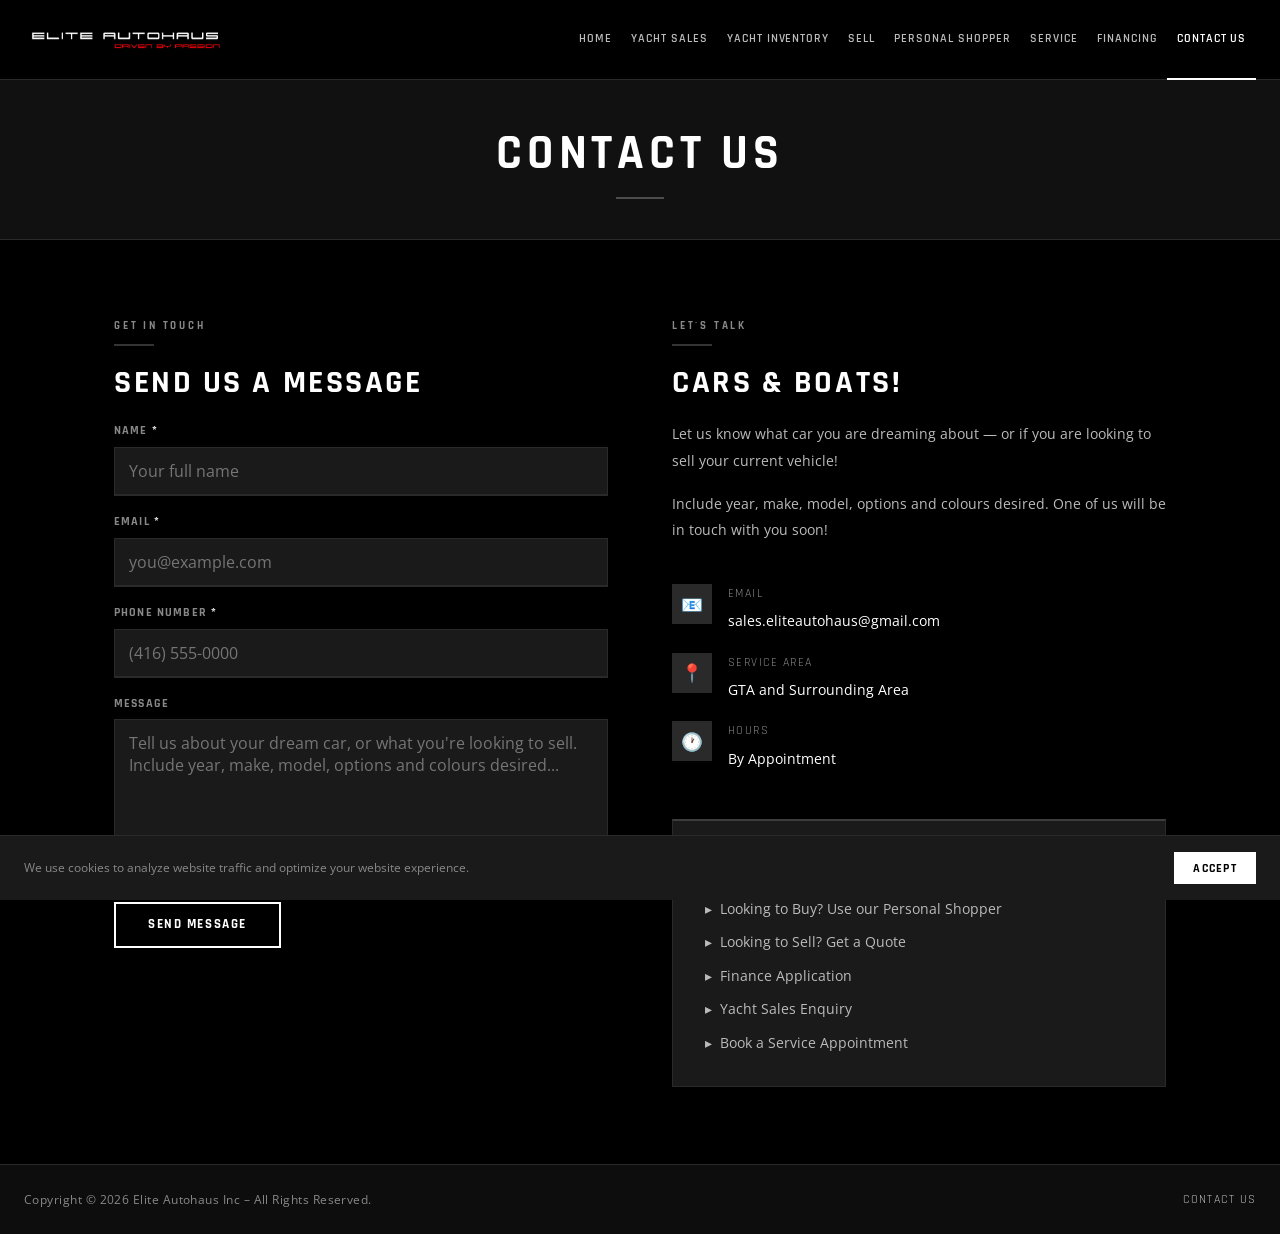
==== contact-us.html @ e88201e0 "Add files via upload" ====
<!DOCTYPE html>
<html lang="en">
<head>
  <meta charset="UTF-8" />
  <meta name="viewport" content="width=device-width, initial-scale=1.0" />
  <title>Contact Us – Elite Autohaus</title>
  <link rel="stylesheet" href="style.css" />
</head>
<body>

<header>
  <a href="index.html" class="logo-wrap"><img src="images/logo.png" alt="Elite Autohaus" /></a>
  <nav>
    <a href="index.html">Home</a>
    <a href="yacht-sales.html">Yacht Sales</a>
    <a href="yacht-inventory.html">Yacht Inventory</a>
    <a href="sell.html">Sell</a>
    <a href="personal-shopper.html">Personal Shopper</a>
    <a href="service.html">Service</a>
    <a href="financing.html">Financing</a>
    <a href="contact-us.html">Contact Us</a>
  </nav>
  <button class="hamburger" id="hamburger" aria-label="Open menu"><span></span><span></span><span></span></button>
</header>
<div class="mobile-nav" id="mobile-nav" onclick="if(event.target.tagName==='A'){document.getElementById('mobile-nav').classList.remove('open')}">
  <a href="index.html">Home</a>
  <a href="yacht-sales.html">Yacht Sales</a>
  <a href="yacht-inventory.html">Yacht Inventory</a>
  <a href="sell.html">Sell</a>
  <a href="personal-shopper.html">Personal Shopper</a>
  <a href="service.html">Service</a>
  <a href="financing.html">Financing</a>
  <a href="contact-us.html">Contact Us</a>
</div>

<div class="page-hero">
  <h1>Contact <span>Us</span></h1>
  <div class="red-bar"></div>
</div>

<section class="section section-black">
  <div class="wrapper">
    <div class="grid-2" style="gap:4rem;align-items:start;">

      <!-- FORM -->
      <div>
        <div class="section-label">Get In Touch</div>
        <div class="red-divider"></div>
        <h2 class="section-title">Send Us a Message</h2>
        <form id="contact-form" method="POST">
          <div class="form-group">
            <label>Name <span>*</span></label>
            <input type="text" required placeholder="Your full name" />
          </div>
          <div class="form-group">
            <label>Email <span>*</span></label>
            <input type="email" required placeholder="you@example.com" />
          </div>
          <div class="form-group">
            <label>Phone Number <span>*</span></label>
            <input type="tel" required placeholder="(416) 555-0000" />
          </div>
          <div class="form-group">
            <label>Message</label>
            <textarea rows="6" placeholder="Tell us about your dream car, or what you're looking to sell. Include year, make, model, options and colours desired..."></textarea>
          </div>
          <button type="submit" class="btn btn-red" id="contact-submit-btn">Send Message</button>
        </form>
        <div id="contact-error" style="display:none;background:rgba(200,0,0,0.08);border:1px solid rgba(255,100,100,0.2);padding:1rem 1.2rem;margin-top:1rem;color:#ff9999;font-size:0.85rem;line-height:1.6;"></div>
      <div id="contact-success" style="display:none;background:var(--dark2);border:1px solid rgba(255,255,255,0.2);padding:1.5rem;margin-top:1.5rem;text-align:center;color:var(--white);">
          ✅ Message sent! We will be in touch soon.
        </div>
      </div>

      <!-- INFO -->
      <div>
        <div class="section-label">Let's Talk</div>
        <div class="red-divider"></div>
        <h2 class="section-title">Cars &amp; Boats!</h2>
        <div class="body-text">
          <p>Let us know what car you are dreaming about — or if you are looking to sell your current vehicle!</p>
          <p>Include year, make, model, options and colours desired. One of us will be in touch with you soon!</p>
        </div>

        <div style="margin-top:2.5rem;display:flex;flex-direction:column;gap:1.2rem;">

          <div style="display:flex;gap:1rem;align-items:flex-start;">
            <div style="width:40px;height:40px;background:var(--dark3);display:flex;align-items:center;justify-content:center;font-size:1.1rem;flex-shrink:0;">📧</div>
            <div>
              <div style="font-family:'Rajdhani',sans-serif;font-size:0.72rem;letter-spacing:0.12em;text-transform:uppercase;color:var(--muted);margin-bottom:0.2rem;">Email</div>
              <a href="mailto:sales.eliteautohaus@gmail.com" style="color:var(--white);font-size:0.9rem;text-decoration:none;">sales.eliteautohaus@gmail.com</a>
            </div>
          </div>

          <div style="display:flex;gap:1rem;align-items:flex-start;">
            <div style="width:40px;height:40px;background:var(--dark3);display:flex;align-items:center;justify-content:center;font-size:1.1rem;flex-shrink:0;">📍</div>
            <div>
              <div style="font-family:'Rajdhani',sans-serif;font-size:0.72rem;letter-spacing:0.12em;text-transform:uppercase;color:var(--muted);margin-bottom:0.2rem;">Service Area</div>
              <span style="color:var(--white);font-size:0.9rem;">GTA and Surrounding Area</span>
            </div>
          </div>

          <div style="display:flex;gap:1rem;align-items:flex-start;">
            <div style="width:40px;height:40px;background:var(--dark3);display:flex;align-items:center;justify-content:center;font-size:1.1rem;flex-shrink:0;">🕐</div>
            <div>
              <div style="font-family:'Rajdhani',sans-serif;font-size:0.72rem;letter-spacing:0.12em;text-transform:uppercase;color:var(--muted);margin-bottom:0.2rem;">Hours</div>
              <span style="color:var(--white);font-size:0.9rem;">By Appointment</span>
            </div>
          </div>

        </div>

        <!-- QUICK LINKS -->
        <div style="margin-top:3rem;background:var(--dark2);border:1px solid var(--dark3);border-top:2px solid rgba(255,255,255,0.15);padding:2rem;">
          <h3 style="font-family:'Rajdhani',sans-serif;font-size:1rem;font-weight:700;letter-spacing:0.1em;text-transform:uppercase;color:var(--white);margin-bottom:1rem;">Quick Links</h3>
          <div style="display:flex;flex-direction:column;gap:0.6rem;">
            <a href="personal-shopper.html" style="color:var(--light);font-size:0.85rem;text-decoration:none;display:flex;align-items:center;gap:0.5rem;transition:color 0.2s;" onmouseover="this.style.color='var(--white)' onmouseout="this.style.color='var(--light)'">▸ &nbsp;Looking to Buy? Use our Personal Shopper</a>
            <a href="sell.html" style="color:var(--light);font-size:0.85rem;text-decoration:none;display:flex;align-items:center;gap:0.5rem;transition:color 0.2s;" onmouseover="this.style.color='var(--white)' onmouseout="this.style.color='var(--light)'">▸ &nbsp;Looking to Sell? Get a Quote</a>
            <a href="financing.html" style="color:var(--light);font-size:0.85rem;text-decoration:none;display:flex;align-items:center;gap:0.5rem;transition:color 0.2s;" onmouseover="this.style.color='var(--white)' onmouseout="this.style.color='var(--light)'">▸ &nbsp;Finance Application</a>
            <a href="yacht-sales.html" style="color:var(--light);font-size:0.85rem;text-decoration:none;display:flex;align-items:center;gap:0.5rem;transition:color 0.2s;" onmouseover="this.style.color='var(--white)' onmouseout="this.style.color='var(--light)'">▸ &nbsp;Yacht Sales Enquiry</a>
            <a href="service.html" style="color:var(--light);font-size:0.85rem;text-decoration:none;display:flex;align-items:center;gap:0.5rem;transition:color 0.2s;" onmouseover="this.style.color='var(--white)' onmouseout="this.style.color='var(--light)'">▸ &nbsp;Book a Service Appointment</a>
          </div>
        </div>

      </div>
    </div>
  </div>
</section>

<footer>
  <p>Copyright &copy; 2026 Elite Autohaus Inc &ndash; All Rights Reserved.</p>
  <a href="contact-us.html">Contact Us</a>
</footer>
<div class="cookie-bar" id="cookie-bar" style="display:none;">
  <p>We use cookies to analyze website traffic and optimize your website experience.</p>
  <button id="cookie-accept">Accept</button>
</div>
<a href="admin/index.html" class="admin-badge">&#9881; Admin#9881;#9881;#9881;</a>
<script src="shared.js"></script>
<script>
(function() {
  var form = document.getElementById('contact-form');
  if (!form) return;
  form.addEventListener('submit', async function(e) {
    e.preventDefault();
    var btn = document.getElementById('contact-submit-btn');
    var origText = btn ? btn.textContent : '';
    if (btn) { btn.textContent = 'Sending...'; btn.disabled = true; }
    var ok = await submitToFormspree(form, 'contact-success', 'contact-error');
    if (!ok && btn) { btn.textContent = origText; btn.disabled = false; }
  });
})();
</script>
</body>
</html>
---- style.css ----
/* =========================================
   ELITE AUTOHAUS — GLOBAL STYLES
   Black & White — Driven By Passion
   ========================================= */

@import url('https://fonts.googleapis.com/css2?family=Rajdhani:wght@400;500;600;700&family=Open+Sans:wght@300;400;600&display=swap');

*, *::before, *::after { box-sizing: border-box; margin: 0; padding: 0; }

:root {
  --black:      #000000;
  --near-black: #0d0d0d;
  --dark:       #111111;
  --dark2:      #1a1a1a;
  --dark3:      #2a2a2a;
  --mid:        #555555;
  --muted:      #888888;
  --light:      #bbbbbb;
  --white:      #ffffff;
  --nav-h:      80px;
}

html { scroll-behavior: smooth; -webkit-text-size-adjust: 100%; }

body {
  font-family: 'Open Sans', sans-serif;
  background: var(--black);
  color: var(--white);
  font-size: 15px;
  line-height: 1.75;
  min-height: 100vh;
  overflow-x: hidden;
}

/* ── HEADER ── */
header {
  position: sticky;
  top: 0;
  z-index: 200;
  background: var(--black);
  border-bottom: 1px solid var(--dark3);
  height: var(--nav-h);
  display: flex;
  align-items: center;
  justify-content: space-between;
  padding: 0 1.5rem;
}

.logo-wrap { display: flex; align-items: center; text-decoration: none; flex-shrink: 0; }
.logo-wrap img { height: 64px; width: auto; display: block; }

nav { display: flex; align-items: center; flex-wrap: nowrap; overflow: hidden; }
nav a {
  color: var(--light);
  text-decoration: none;
  font-family: 'Rajdhani', sans-serif;
  font-size: 0.75rem;
  font-weight: 600;
  letter-spacing: 0.08em;
  text-transform: uppercase;
  padding: 0 0.6rem;
  height: var(--nav-h);
  display: flex;
  align-items: center;
  border-bottom: 2px solid transparent;
  white-space: nowrap;
  transition: color 0.2s, border-color 0.2s;
}
nav a:hover, nav a.active { color: var(--white); border-bottom-color: var(--white); }

/* ── HAMBURGER ── */
.hamburger {
  display: none;
  flex-direction: column;
  gap: 5px;
  cursor: pointer;
  padding: 10px;
  background: none;
  border: none;
  flex-shrink: 0;
  -webkit-tap-highlight-color: transparent;
}
.hamburger span { display: block; width: 24px; height: 2px; background: var(--white); transition: all 0.3s; border-radius: 2px; }

/* ── MOBILE NAV ── */
.mobile-nav {
  display: none;
  flex-direction: column;
  background: var(--near-black);
  border-top: 1px solid var(--dark3);
  position: fixed;
  top: var(--nav-h);
  left: 0; right: 0;
  z-index: 199;
  max-height: calc(100vh - var(--nav-h));
  overflow-y: auto;
  -webkit-overflow-scrolling: touch;
}
.mobile-nav.open { display: flex; }
.mobile-nav a {
  color: var(--light);
  text-decoration: none;
  font-family: 'Rajdhani', sans-serif;
  font-size: 1rem;
  font-weight: 600;
  letter-spacing: 0.1em;
  text-transform: uppercase;
  padding: 1rem 1.5rem;
  border-bottom: 1px solid var(--dark3);
  -webkit-tap-highlight-color: transparent;
  min-height: 54px;
  display: flex;
  align-items: center;
}
.mobile-nav a:active { background: var(--dark2); color: var(--white); }

/* ── PAGE HERO ── */
.page-hero {
  background: var(--dark);
  border-bottom: 1px solid var(--dark3);
  padding: 3rem 1.5rem 2.5rem;
  text-align: center;
}
.page-hero h1 {
  font-family: 'Rajdhani', sans-serif;
  font-size: clamp(1.8rem, 6vw, 3rem);
  font-weight: 700;
  letter-spacing: 0.1em;
  text-transform: uppercase;
  color: var(--white);
  line-height: 1.1;
}
.page-hero h1 span { color: var(--white); }
.red-bar { width: 48px; height: 2px; background: var(--white); margin: 1rem auto 0; opacity: 0.25; }

/* ── FULL HERO ── */
.hero-full {
  position: relative;
  width: 100%;
  height: clamp(260px, 55vw, 580px);
  background: var(--dark);
  overflow: hidden;
}
.hero-full img {
  width: 100%; height: 100%;
  object-fit: cover;
  object-position: center;
  opacity: 0.5;
}
.hero-full-overlay {
  position: absolute; inset: 0;
  background: linear-gradient(to bottom, rgba(0,0,0,0.1) 0%, rgba(0,0,0,0.8) 100%);
  display: flex; align-items: flex-end;
  padding: clamp(1.2rem, 4vw, 3rem);
}
.hero-full-text h1 {
  font-family: 'Rajdhani', sans-serif;
  font-size: clamp(1.6rem, 5vw, 3.5rem);
  font-weight: 700;
  letter-spacing: 0.1em;
  text-transform: uppercase;
  color: var(--white);
  line-height: 1.05;
  white-space: nowrap;
}
.hero-full-text p {
  font-family: 'Rajdhani', sans-serif;
  font-size: clamp(0.7rem, 2vw, 0.9rem);
  letter-spacing: 0.18em;
  text-transform: uppercase;
  color: var(--light);
  margin-top: 0.4rem;
}

/* ── WRAPPER ── */
.wrapper { max-width: 1100px; margin: 0 auto; padding: 0 1.5rem; }

/* ── SECTIONS ── */
.section { padding: clamp(2.5rem, 6vw, 5rem) 0; }
.section-dark    { background: var(--dark); }
.section-darker  { background: var(--near-black); }
.section-black   { background: var(--black); }

/* ── HEADINGS ── */
.section-label {
  font-family: 'Rajdhani', sans-serif;
  font-size: 0.7rem;
  font-weight: 700;
  letter-spacing: 0.25em;
  text-transform: uppercase;
  color: var(--muted);
  margin-bottom: 0.5rem;
}
h2.section-title {
  font-family: 'Rajdhani', sans-serif;
  font-size: clamp(1.5rem, 4vw, 2rem);
  font-weight: 700;
  letter-spacing: 0.08em;
  text-transform: uppercase;
  color: var(--white);
  line-height: 1.15;
  margin-bottom: 1.2rem;
}
h3.sub-title {
  font-family: 'Rajdhani', sans-serif;
  font-size: 1.2rem;
  font-weight: 600;
  letter-spacing: 0.08em;
  text-transform: uppercase;
  color: var(--white);
  margin-bottom: 0.8rem;
}

/* ── BODY TEXT ── */
.body-text { color: var(--light); font-size: 0.9rem; line-height: 1.85; max-width: 760px; }
.body-text p { margin-bottom: 1rem; }
.body-text strong { color: var(--white); font-weight: 600; }

/* ── DIVIDER ── */
.red-divider { width: 40px; height: 2px; background: var(--white); opacity: 0.2; margin-bottom: 1.2rem; }

/* ── BUTTONS ── */
.btn {
  display: inline-block;
  text-decoration: none;
  font-family: 'Rajdhani', sans-serif;
  font-weight: 700;
  letter-spacing: 0.12em;
  text-transform: uppercase;
  padding: 0.8rem 2rem;
  font-size: 0.82rem;
  transition: all 0.2s;
  cursor: pointer;
  border: none;
  -webkit-tap-highlight-color: transparent;
  touch-action: manipulation;
}
.btn-red  { background: transparent; color: var(--white); border: 2px solid var(--white); }
.btn-red:hover, .btn-red:active  { background: var(--white); color: var(--black); }
.btn-outline { background: transparent; color: var(--white); border: 2px solid var(--white); }
.btn-outline:hover, .btn-outline:active { background: var(--white); color: var(--black); }

/* ── CARDS ── */
.card {
  background: var(--dark2);
  border: 1px solid var(--dark3);
  border-top: 2px solid rgba(255,255,255,0.15);
  padding: clamp(1.5rem, 4vw, 2.5rem);
}
.card h3 {
  font-family: 'Rajdhani', sans-serif;
  font-size: 1.3rem;
  font-weight: 700;
  letter-spacing: 0.08em;
  text-transform: uppercase;
  color: var(--white);
  margin-bottom: 0.8rem;
}
.card p { color: var(--light); font-size: 0.88rem; line-height: 1.8; margin-bottom: 1rem; }

/* ── GRIDS ── */
.grid-2 { display: grid; grid-template-columns: 1fr 1fr; gap: 1.5rem; }
.grid-3 { display: grid; grid-template-columns: repeat(3, 1fr); gap: 1.5rem; }

/* ── FORMS ── */
.form-wrap { max-width: 700px; width: 100%; }
.form-grid { display: grid; grid-template-columns: 1fr 1fr; gap: 1rem; }
.form-group { margin-bottom: 1rem; }
.form-group.full { grid-column: 1 / -1; }
.form-group label {
  display: block;
  font-family: 'Rajdhani', sans-serif;
  font-size: 0.72rem;
  font-weight: 700;
  letter-spacing: 0.1em;
  text-transform: uppercase;
  color: var(--muted);
  margin-bottom: 0.35rem;
}
.form-group label span { color: var(--white); }
.form-group input,
.form-group textarea,
.form-group select {
  width: 100%;
  background: var(--dark2);
  border: 1px solid var(--dark3);
  border-bottom: 2px solid var(--dark3);
  color: var(--white);
  font-family: 'Open Sans', sans-serif;
  font-size: 1rem; /* 16px min prevents iOS zoom */
  padding: 0.75rem 0.9rem;
  outline: none;
  transition: border-color 0.2s;
  -webkit-appearance: none;
  border-radius: 0;
}
.form-group input:focus,
.form-group textarea:focus,
.form-group select:focus { border-bottom-color: var(--white); }
.form-group textarea { resize: vertical; min-height: 100px; }

/* ── FEATURE LIST ── */
.feature-list { list-style: none; margin: 1.2rem 0; }
.feature-list li {
  color: var(--light); font-size: 0.88rem;
  padding: 0.5rem 0; border-bottom: 1px solid var(--dark3);
  display: flex; align-items: flex-start; gap: 0.6rem;
}
.feature-list li::before { content: '▸'; color: var(--white); opacity: 0.4; flex-shrink: 0; margin-top: 2px; }

/* ── STEP BOXES ── */
.step-box { background: var(--dark2); border: 1px solid var(--dark3); padding: 1.8rem; }
.step-num { font-family: 'Rajdhani', sans-serif; font-size: 2.5rem; font-weight: 700; color: var(--white); opacity: 0.12; line-height: 1; margin-bottom: 0.5rem; }
.step-box h3 { font-family: 'Rajdhani', sans-serif; font-size: 1.05rem; font-weight: 700; letter-spacing: 0.1em; text-transform: uppercase; color: var(--white); margin-bottom: 0.7rem; }
.step-box p { color: var(--light); font-size: 0.88rem; line-height: 1.75; }

/* ── SERVICE TILE ── */
.service-tile { background: var(--dark2); border: 1px solid var(--dark3); padding: 1.8rem; text-align: center; }
.service-tile .service-icon { font-size: 2.2rem; margin-bottom: 0.8rem; }
.service-tile h3 { font-family: 'Rajdhani', sans-serif; font-size: 1rem; font-weight: 700; letter-spacing: 0.1em; text-transform: uppercase; color: var(--white); margin-bottom: 0.4rem; }
.service-tile p { color: var(--muted); font-size: 0.82rem; }

/* ── INVENTORY GRID ── */
.inventory-grid { display: grid; grid-template-columns: repeat(3, 1fr); gap: 1.2rem; }
.inv-card { background: var(--dark2); border: 1px solid var(--dark3); overflow: hidden; text-decoration: none; display: block; transition: border-color 0.2s; -webkit-tap-highlight-color: transparent; }
.inv-card:hover { border-color: rgba(255,255,255,0.4); }
.inv-card img { width: 100%; aspect-ratio: 4/3; object-fit: cover; display: block; filter: brightness(0.85); transition: filter 0.3s; }
.inv-card:hover img, .inv-card:active img { filter: brightness(1); }
.inv-card-info { padding: 0.9rem 1rem; }
.inv-card-info h3 { font-family: 'Rajdhani', sans-serif; font-size: 0.95rem; font-weight: 700; letter-spacing: 0.04em; color: var(--white); text-transform: uppercase; line-height: 1.3; margin-bottom: 0.25rem; }
.inv-card-info .price { color: var(--white); font-family: 'Rajdhani', sans-serif; font-size: 1rem; font-weight: 700; }
.inv-tag { display: inline-block; background: rgba(255,255,255,0.1); color: var(--white); font-family: 'Rajdhani', sans-serif; font-size: 0.62rem; font-weight: 700; letter-spacing: 0.1em; text-transform: uppercase; padding: 0.2rem 0.5rem; margin-bottom: 0.4rem; border: 1px solid rgba(255,255,255,0.18); }
.inv-tag.sold { background: rgba(255,80,80,0.12); border-color: rgba(255,80,80,0.25); color: #ff9999; }
.inv-tag.coming-soon { background: rgba(255,255,255,0.04); border-color: rgba(255,255,255,0.1); color: var(--muted); }

/* ── FOOTER ── */
footer {
  background: var(--near-black);
  border-top: 1px solid var(--dark3);
  padding: 1.5rem;
  display: flex;
  align-items: center;
  justify-content: space-between;
  flex-wrap: wrap;
  gap: 0.75rem;
}
footer p { color: var(--muted); font-size: 0.72rem; letter-spacing: 0.04em; }
footer a { color: var(--light); font-family: 'Rajdhani', sans-serif; font-size: 0.76rem; letter-spacing: 0.1em; text-transform: uppercase; text-decoration: none; }
footer a:hover { color: var(--white); }

/* ── COOKIE BAR ── */
.cookie-bar {
  position: fixed; bottom: 0; left: 0; right: 0;
  background: var(--dark2); border-top: 1px solid var(--dark3);
  padding: 1rem 1.5rem; display: flex; align-items: center;
  justify-content: space-between; gap: 1rem; z-index: 1000; flex-wrap: wrap;
}
.cookie-bar p { color: var(--muted); font-size: 0.76rem; line-height: 1.5; flex: 1; min-width: 200px; }
.cookie-bar button {
  background: var(--white); color: var(--black); border: none;
  padding: 0.5rem 1.2rem; font-family: 'Rajdhani', sans-serif;
  font-size: 0.78rem; font-weight: 700; letter-spacing: 0.1em;
  text-transform: uppercase; cursor: pointer; flex-shrink: 0;
  -webkit-tap-highlight-color: transparent; touch-action: manipulation;
}

/* ── ADMIN BADGE ── */
.admin-badge {
  position: fixed; bottom: 1rem; right: 1rem;
  width: 28px; height: 28px; display: flex; align-items: center;
  justify-content: center; background: transparent;
  color: rgba(255,255,255,0.12); border: 1px solid rgba(255,255,255,0.07);
  font-size: 0.85rem; text-decoration: none; z-index: 300;
  border-radius: 50%; transition: all 0.3s;
  -webkit-tap-highlight-color: transparent;
}
.admin-badge:hover, .admin-badge:active { color: rgba(255,255,255,0.7); border-color: rgba(255,255,255,0.3); background: rgba(255,255,255,0.05); }

/* ══════════════════════════════════════
   RESPONSIVE — TABLET (≤ 900px)
══════════════════════════════════════ */
@media (max-width: 900px) {
  nav { display: none; }
  .hamburger { display: flex; }
  .grid-2 { grid-template-columns: 1fr; }
  .grid-3 { grid-template-columns: 1fr 1fr; }
  .inventory-grid { grid-template-columns: 1fr 1fr; }
  .logo-wrap img { height: 54px; }
  :root { --nav-h: 70px; }
  .form-grid { grid-template-columns: 1fr 1fr; }
}

/* ══════════════════════════════════════
   RESPONSIVE — MOBILE (≤ 600px)
══════════════════════════════════════ */
@media (max-width: 600px) {
  :root { --nav-h: 62px; }

  header { padding: 0 1rem; }
  .logo-wrap img { height: 44px; }

  .wrapper { padding: 0 1rem; }

  .section { padding: 2.5rem 0; }

  /* Hero */
  .hero-full-overlay { padding: 1.2rem; }
  .hero-full-text h1 { letter-spacing: 0.06em; }

  /* Page hero */
  .page-hero { padding: 2rem 1rem 1.8rem; }
  .page-hero h1 { font-size: clamp(1.5rem, 7vw, 2.2rem); letter-spacing: 0.06em; }

  /* Grids go single column */
  .grid-2, .grid-3 { grid-template-columns: 1fr; gap: 1rem; }
  .inventory-grid { grid-template-columns: 1fr 1fr; gap: 0.75rem; }

  /* Forms */
  .form-grid { grid-template-columns: 1fr; gap: 0; }
  .form-group { margin-bottom: 0.85rem; }
  .form-wrap { max-width: 100%; }

  /* Cards */
  .card { padding: 1.2rem; }
  .card h3 { font-size: 1.15rem; }

  /* Buttons — full width on mobile */
  .btn { display: block; text-align: center; width: 100%; }

  /* Footer */
  footer { flex-direction: column; text-align: center; padding: 1.2rem 1rem; }

  /* Cookie bar */
  .cookie-bar { flex-direction: column; padding: 1rem; }
  .cookie-bar button { width: 100%; }

  /* Section titles */
  h2.section-title { font-size: 1.5rem; }

  /* Service tiles */
  .service-tile { padding: 1.3rem 1rem; }

  /* Step boxes */
  .step-box { padding: 1.3rem; }
}

/* ══════════════════════════════════════
   RESPONSIVE — SMALL PHONES (≤ 380px)
══════════════════════════════════════ */
@media (max-width: 380px) {
  .inventory-grid { grid-template-columns: 1fr; }
  .logo-wrap img { height: 38px; }
  .page-hero h1 { font-size: 1.4rem; }
}
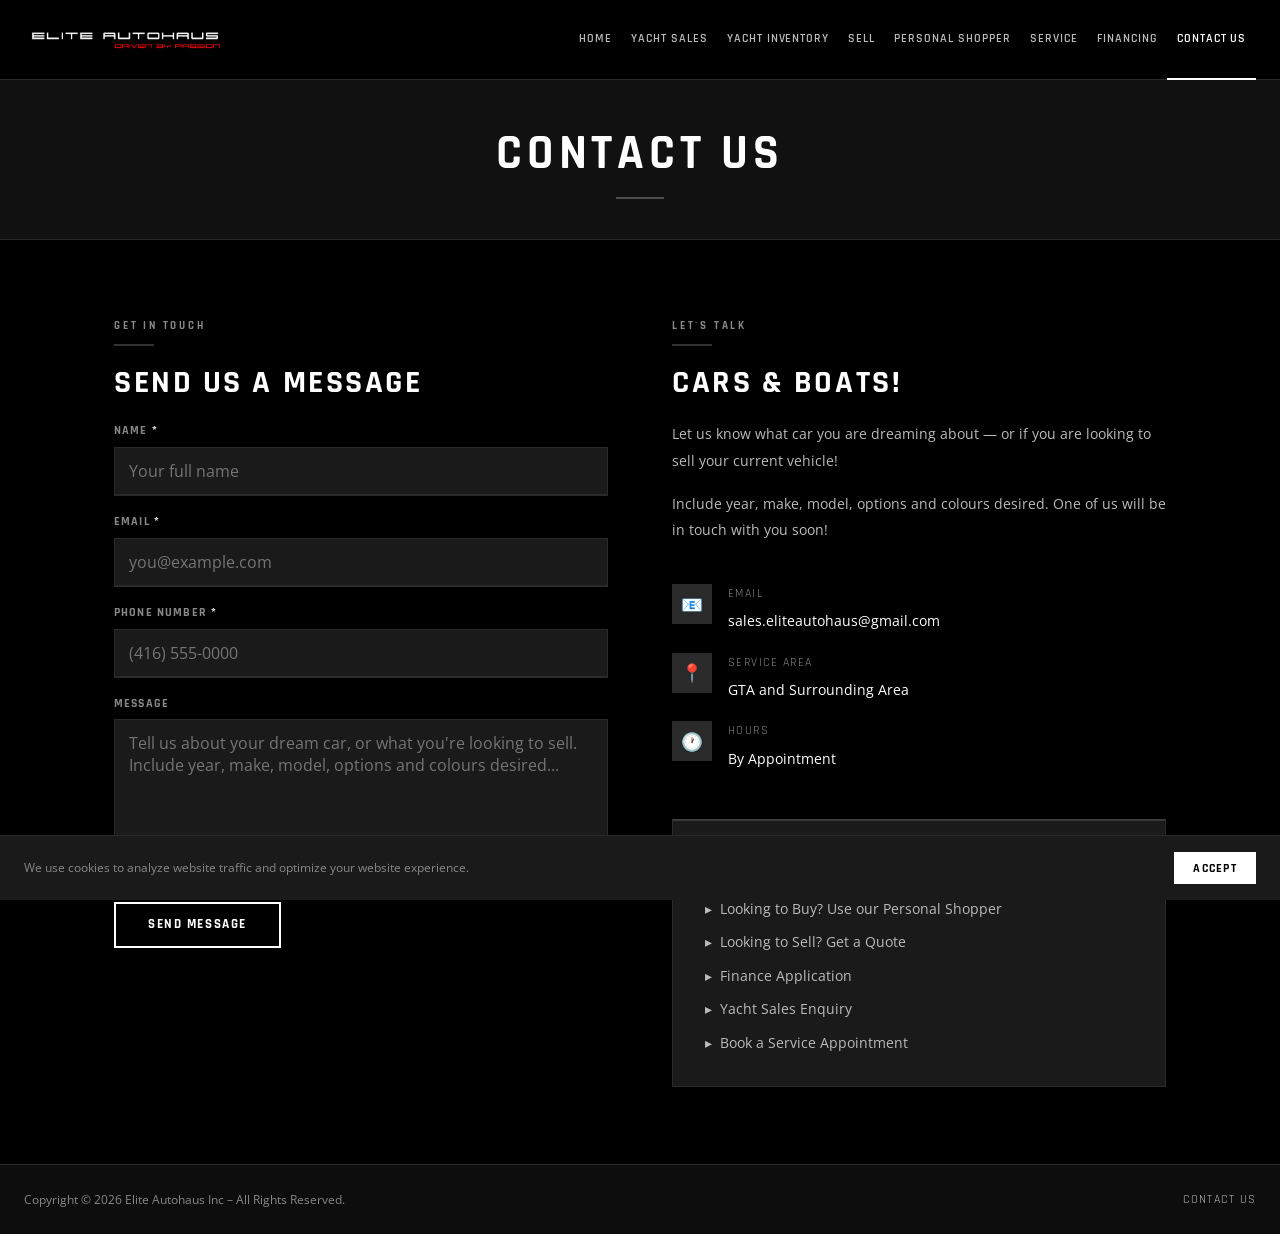
==== commit c33b154c: "Add files via upload" ====
--- a/contact-us.html
+++ b/contact-us.html
@@ -135,7 +135,7 @@
   <p>We use cookies to analyze website traffic and optimize your website experience.</p>
   <button id="cookie-accept">Accept</button>
 </div>
-<a href="admin/index.html" class="admin-badge">&#9881; Admin#9881;#9881;#9881;</a>
+<a href="admin/index.html" class="admin-badge">&#9881;</a>
 <script src="shared.js"></script>
 <script>
 (function() {
--- a/style.css
+++ b/style.css
@@ -6,6 +6,12 @@
 @import url('https://fonts.googleapis.com/css2?family=Rajdhani:wght@400;500;600;700&family=Open+Sans:wght@300;400;600&display=swap');
 
 *, *::before, *::after { box-sizing: border-box; margin: 0; padding: 0; }
+
+/* Safe image baseline — overridden where needed */
+img {
+  max-width: 100%;
+  display: block;
+}
 
 :root {
   --black:      #000000;
@@ -13,7 +19,6 @@
   --dark:       #111111;
   --dark2:      #1a1a1a;
   --dark3:      #2a2a2a;
-  --mid:        #555555;
   --muted:      #888888;
   --light:      #bbbbbb;
   --white:      #ffffff;
@@ -32,300 +37,233 @@
   overflow-x: hidden;
 }
 
-/* ── HEADER ── */
+/* ══════════════════════════════════════
+   HEADER & NAV
+══════════════════════════════════════ */
 header {
-  position: sticky;
-  top: 0;
-  z-index: 200;
-  background: var(--black);
-  border-bottom: 1px solid var(--dark3);
-  height: var(--nav-h);
-  display: flex;
-  align-items: center;
-  justify-content: space-between;
-  padding: 0 1.5rem;
-}
-
+  position: sticky; top: 0; z-index: 200;
+  background: var(--black); border-bottom: 1px solid var(--dark3);
+  height: var(--nav-h); display: flex; align-items: center;
+  justify-content: space-between; padding: 0 1.5rem;
+}
 .logo-wrap { display: flex; align-items: center; text-decoration: none; flex-shrink: 0; }
-.logo-wrap img { height: 64px; width: auto; display: block; }
-
-nav { display: flex; align-items: center; flex-wrap: nowrap; overflow: hidden; }
+.logo-wrap img { height: 64px; width: auto; }
+
+nav { display: flex; align-items: center; }
 nav a {
-  color: var(--light);
-  text-decoration: none;
-  font-family: 'Rajdhani', sans-serif;
-  font-size: 0.75rem;
-  font-weight: 600;
-  letter-spacing: 0.08em;
-  text-transform: uppercase;
-  padding: 0 0.6rem;
-  height: var(--nav-h);
-  display: flex;
-  align-items: center;
-  border-bottom: 2px solid transparent;
-  white-space: nowrap;
+  color: var(--light); text-decoration: none;
+  font-family: 'Rajdhani', sans-serif; font-size: 0.75rem;
+  font-weight: 600; letter-spacing: 0.08em; text-transform: uppercase;
+  padding: 0 0.6rem; height: var(--nav-h); display: flex; align-items: center;
+  border-bottom: 2px solid transparent; white-space: nowrap;
   transition: color 0.2s, border-color 0.2s;
 }
 nav a:hover, nav a.active { color: var(--white); border-bottom-color: var(--white); }
 
-/* ── HAMBURGER ── */
 .hamburger {
-  display: none;
-  flex-direction: column;
-  gap: 5px;
-  cursor: pointer;
-  padding: 10px;
-  background: none;
-  border: none;
-  flex-shrink: 0;
-  -webkit-tap-highlight-color: transparent;
-}
-.hamburger span { display: block; width: 24px; height: 2px; background: var(--white); transition: all 0.3s; border-radius: 2px; }
-
-/* ── MOBILE NAV ── */
+  display: none; flex-direction: column; gap: 5px;
+  cursor: pointer; padding: 10px; background: none; border: none;
+  flex-shrink: 0; -webkit-tap-highlight-color: transparent;
+}
+.hamburger span { display: block; width: 24px; height: 2px; background: var(--white); border-radius: 2px; transition: all 0.3s; }
+
 .mobile-nav {
-  display: none;
-  flex-direction: column;
-  background: var(--near-black);
-  border-top: 1px solid var(--dark3);
-  position: fixed;
-  top: var(--nav-h);
-  left: 0; right: 0;
-  z-index: 199;
-  max-height: calc(100vh - var(--nav-h));
-  overflow-y: auto;
-  -webkit-overflow-scrolling: touch;
+  display: none; flex-direction: column;
+  background: var(--near-black); border-top: 1px solid var(--dark3);
+  position: fixed; top: var(--nav-h); left: 0; right: 0; z-index: 199;
+  max-height: calc(100vh - var(--nav-h)); overflow-y: auto; -webkit-overflow-scrolling: touch;
 }
 .mobile-nav.open { display: flex; }
 .mobile-nav a {
-  color: var(--light);
-  text-decoration: none;
-  font-family: 'Rajdhani', sans-serif;
-  font-size: 1rem;
-  font-weight: 600;
-  letter-spacing: 0.1em;
-  text-transform: uppercase;
-  padding: 1rem 1.5rem;
-  border-bottom: 1px solid var(--dark3);
+  color: var(--light); text-decoration: none;
+  font-family: 'Rajdhani', sans-serif; font-size: 1rem; font-weight: 600;
+  letter-spacing: 0.1em; text-transform: uppercase;
+  padding: 1rem 1.5rem; border-bottom: 1px solid var(--dark3);
+  min-height: 54px; display: flex; align-items: center;
   -webkit-tap-highlight-color: transparent;
-  min-height: 54px;
-  display: flex;
-  align-items: center;
 }
 .mobile-nav a:active { background: var(--dark2); color: var(--white); }
 
-/* ── PAGE HERO ── */
+/* ══════════════════════════════════════
+   HERO BANNERS — images always fill, never distort
+══════════════════════════════════════ */
 .page-hero {
-  background: var(--dark);
-  border-bottom: 1px solid var(--dark3);
-  padding: 3rem 1.5rem 2.5rem;
-  text-align: center;
+  background: var(--dark); border-bottom: 1px solid var(--dark3);
+  padding: 3rem 1.5rem 2.5rem; text-align: center;
 }
 .page-hero h1 {
-  font-family: 'Rajdhani', sans-serif;
-  font-size: clamp(1.8rem, 6vw, 3rem);
-  font-weight: 700;
-  letter-spacing: 0.1em;
-  text-transform: uppercase;
-  color: var(--white);
-  line-height: 1.1;
-}
-.page-hero h1 span { color: var(--white); }
+  font-family: 'Rajdhani', sans-serif; font-size: clamp(1.8rem, 6vw, 3rem);
+  font-weight: 700; letter-spacing: 0.1em; text-transform: uppercase;
+  color: var(--white); line-height: 1.1;
+}
 .red-bar { width: 48px; height: 2px; background: var(--white); margin: 1rem auto 0; opacity: 0.25; }
 
-/* ── FULL HERO ── */
+/* Full-width photo hero */
 .hero-full {
-  position: relative;
-  width: 100%;
+  position: relative; width: 100%;
   height: clamp(260px, 55vw, 580px);
-  background: var(--dark);
-  overflow: hidden;
-}
-.hero-full img {
-  width: 100%; height: 100%;
-  object-fit: cover;
-  object-position: center;
-  opacity: 0.5;
-}
+  background: var(--dark); overflow: hidden;
+}
+/* The image — absolutely fills the container with cover */
+.hero-full > img {
+  position: absolute !important;
+  inset: 0 !important;
+  width: 100% !important;
+  height: 100% !important;
+  object-fit: cover !important;
+  object-position: center !important;
+  opacity: 0.55 !important;
+  max-width: none !important; /* override the global max-width:100% */
+}
+/* Hide if src is empty or not set */
+.hero-full > img:not([src]), .hero-full > img[src=""] { display: none !important; }
 .hero-full-overlay {
-  position: absolute; inset: 0;
-  background: linear-gradient(to bottom, rgba(0,0,0,0.1) 0%, rgba(0,0,0,0.8) 100%);
+  position: absolute; inset: 0; z-index: 1;
+  background: linear-gradient(to bottom, rgba(0,0,0,0.1) 0%, rgba(0,0,0,0.75) 100%);
   display: flex; align-items: flex-end;
   padding: clamp(1.2rem, 4vw, 3rem);
 }
 .hero-full-text h1 {
-  font-family: 'Rajdhani', sans-serif;
-  font-size: clamp(1.6rem, 5vw, 3.5rem);
-  font-weight: 700;
-  letter-spacing: 0.1em;
-  text-transform: uppercase;
-  color: var(--white);
-  line-height: 1.05;
-  white-space: nowrap;
+  font-family: 'Rajdhani', sans-serif; font-size: clamp(1.6rem, 5vw, 3.5rem);
+  font-weight: 700; letter-spacing: 0.1em; text-transform: uppercase;
+  color: var(--white); line-height: 1.05; white-space: nowrap;
 }
 .hero-full-text p {
-  font-family: 'Rajdhani', sans-serif;
-  font-size: clamp(0.7rem, 2vw, 0.9rem);
-  letter-spacing: 0.18em;
-  text-transform: uppercase;
-  color: var(--light);
-  margin-top: 0.4rem;
-}
-
-/* ── WRAPPER ── */
+  font-family: 'Rajdhani', sans-serif; font-size: clamp(0.7rem, 2vw, 0.9rem);
+  letter-spacing: 0.18em; text-transform: uppercase; color: var(--light); margin-top: 0.4rem;
+}
+
+/* ══════════════════════════════════════
+   LAYOUT
+══════════════════════════════════════ */
 .wrapper { max-width: 1100px; margin: 0 auto; padding: 0 1.5rem; }
-
-/* ── SECTIONS ── */
 .section { padding: clamp(2.5rem, 6vw, 5rem) 0; }
 .section-dark    { background: var(--dark); }
 .section-darker  { background: var(--near-black); }
 .section-black   { background: var(--black); }
-
-/* ── HEADINGS ── */
+.grid-2 { display: grid; grid-template-columns: 1fr 1fr; gap: 1.5rem; }
+.grid-3 { display: grid; grid-template-columns: repeat(3, 1fr); gap: 1.5rem; }
+
+/* ══════════════════════════════════════
+   TYPOGRAPHY
+══════════════════════════════════════ */
 .section-label {
-  font-family: 'Rajdhani', sans-serif;
-  font-size: 0.7rem;
-  font-weight: 700;
-  letter-spacing: 0.25em;
-  text-transform: uppercase;
-  color: var(--muted);
-  margin-bottom: 0.5rem;
+  font-family: 'Rajdhani', sans-serif; font-size: 0.7rem; font-weight: 700;
+  letter-spacing: 0.25em; text-transform: uppercase; color: var(--muted); margin-bottom: 0.5rem;
 }
 h2.section-title {
-  font-family: 'Rajdhani', sans-serif;
-  font-size: clamp(1.5rem, 4vw, 2rem);
-  font-weight: 700;
-  letter-spacing: 0.08em;
-  text-transform: uppercase;
-  color: var(--white);
-  line-height: 1.15;
-  margin-bottom: 1.2rem;
+  font-family: 'Rajdhani', sans-serif; font-size: clamp(1.5rem, 4vw, 2rem);
+  font-weight: 700; letter-spacing: 0.08em; text-transform: uppercase;
+  color: var(--white); line-height: 1.15; margin-bottom: 1.2rem;
 }
 h3.sub-title {
-  font-family: 'Rajdhani', sans-serif;
-  font-size: 1.2rem;
-  font-weight: 600;
-  letter-spacing: 0.08em;
-  text-transform: uppercase;
-  color: var(--white);
-  margin-bottom: 0.8rem;
-}
-
-/* ── BODY TEXT ── */
+  font-family: 'Rajdhani', sans-serif; font-size: 1.2rem; font-weight: 600;
+  letter-spacing: 0.08em; text-transform: uppercase; color: var(--white); margin-bottom: 0.8rem;
+}
 .body-text { color: var(--light); font-size: 0.9rem; line-height: 1.85; max-width: 760px; }
 .body-text p { margin-bottom: 1rem; }
 .body-text strong { color: var(--white); font-weight: 600; }
-
-/* ── DIVIDER ── */
 .red-divider { width: 40px; height: 2px; background: var(--white); opacity: 0.2; margin-bottom: 1.2rem; }
 
-/* ── BUTTONS ── */
+/* ══════════════════════════════════════
+   BUTTONS
+══════════════════════════════════════ */
 .btn {
-  display: inline-block;
-  text-decoration: none;
-  font-family: 'Rajdhani', sans-serif;
-  font-weight: 700;
-  letter-spacing: 0.12em;
-  text-transform: uppercase;
-  padding: 0.8rem 2rem;
-  font-size: 0.82rem;
-  transition: all 0.2s;
-  cursor: pointer;
-  border: none;
-  -webkit-tap-highlight-color: transparent;
-  touch-action: manipulation;
-}
-.btn-red  { background: transparent; color: var(--white); border: 2px solid var(--white); }
-.btn-red:hover, .btn-red:active  { background: var(--white); color: var(--black); }
+  display: inline-block; text-decoration: none;
+  font-family: 'Rajdhani', sans-serif; font-weight: 700;
+  letter-spacing: 0.12em; text-transform: uppercase;
+  padding: 0.8rem 2rem; font-size: 0.82rem;
+  transition: all 0.2s; cursor: pointer; border: none;
+  -webkit-tap-highlight-color: transparent; touch-action: manipulation;
+}
+.btn-red     { background: transparent; color: var(--white); border: 2px solid var(--white); }
 .btn-outline { background: transparent; color: var(--white); border: 2px solid var(--white); }
-.btn-outline:hover, .btn-outline:active { background: var(--white); color: var(--black); }
-
-/* ── CARDS ── */
+.btn-red:hover, .btn-red:active, .btn-outline:hover, .btn-outline:active { background: var(--white); color: var(--black); }
+
+/* ══════════════════════════════════════
+   CARDS
+══════════════════════════════════════ */
 .card {
-  background: var(--dark2);
-  border: 1px solid var(--dark3);
+  background: var(--dark2); border: 1px solid var(--dark3);
   border-top: 2px solid rgba(255,255,255,0.15);
   padding: clamp(1.5rem, 4vw, 2.5rem);
 }
-.card h3 {
-  font-family: 'Rajdhani', sans-serif;
-  font-size: 1.3rem;
-  font-weight: 700;
-  letter-spacing: 0.08em;
-  text-transform: uppercase;
-  color: var(--white);
-  margin-bottom: 0.8rem;
-}
+.card h3 { font-family: 'Rajdhani', sans-serif; font-size: 1.3rem; font-weight: 700; letter-spacing: 0.08em; text-transform: uppercase; color: var(--white); margin-bottom: 0.8rem; }
 .card p { color: var(--light); font-size: 0.88rem; line-height: 1.8; margin-bottom: 1rem; }
 
-/* ── GRIDS ── */
-.grid-2 { display: grid; grid-template-columns: 1fr 1fr; gap: 1.5rem; }
-.grid-3 { display: grid; grid-template-columns: repeat(3, 1fr); gap: 1.5rem; }
-
-/* ── FORMS ── */
+/* ══════════════════════════════════════
+   FORMS
+══════════════════════════════════════ */
 .form-wrap { max-width: 700px; width: 100%; }
 .form-grid { display: grid; grid-template-columns: 1fr 1fr; gap: 1rem; }
 .form-group { margin-bottom: 1rem; }
 .form-group.full { grid-column: 1 / -1; }
 .form-group label {
-  display: block;
-  font-family: 'Rajdhani', sans-serif;
-  font-size: 0.72rem;
-  font-weight: 700;
-  letter-spacing: 0.1em;
-  text-transform: uppercase;
-  color: var(--muted);
-  margin-bottom: 0.35rem;
+  display: block; font-family: 'Rajdhani', sans-serif; font-size: 0.72rem;
+  font-weight: 700; letter-spacing: 0.1em; text-transform: uppercase;
+  color: var(--muted); margin-bottom: 0.35rem;
 }
 .form-group label span { color: var(--white); }
-.form-group input,
-.form-group textarea,
-.form-group select {
-  width: 100%;
-  background: var(--dark2);
-  border: 1px solid var(--dark3);
-  border-bottom: 2px solid var(--dark3);
-  color: var(--white);
-  font-family: 'Open Sans', sans-serif;
-  font-size: 1rem; /* 16px min prevents iOS zoom */
-  padding: 0.75rem 0.9rem;
-  outline: none;
-  transition: border-color 0.2s;
-  -webkit-appearance: none;
-  border-radius: 0;
-}
-.form-group input:focus,
-.form-group textarea:focus,
-.form-group select:focus { border-bottom-color: var(--white); }
+.form-group input, .form-group textarea, .form-group select {
+  width: 100%; background: var(--dark2); border: 1px solid var(--dark3);
+  border-bottom: 2px solid var(--dark3); color: var(--white);
+  font-family: 'Open Sans', sans-serif; font-size: 1rem;
+  padding: 0.75rem 0.9rem; outline: none; transition: border-color 0.2s;
+  -webkit-appearance: none; border-radius: 0;
+}
+.form-group input:focus, .form-group textarea:focus, .form-group select:focus { border-bottom-color: var(--white); }
 .form-group textarea { resize: vertical; min-height: 100px; }
 
-/* ── FEATURE LIST ── */
+/* ══════════════════════════════════════
+   MISC COMPONENTS
+══════════════════════════════════════ */
 .feature-list { list-style: none; margin: 1.2rem 0; }
-.feature-list li {
-  color: var(--light); font-size: 0.88rem;
-  padding: 0.5rem 0; border-bottom: 1px solid var(--dark3);
-  display: flex; align-items: flex-start; gap: 0.6rem;
-}
+.feature-list li { color: var(--light); font-size: 0.88rem; padding: 0.5rem 0; border-bottom: 1px solid var(--dark3); display: flex; align-items: flex-start; gap: 0.6rem; }
 .feature-list li::before { content: '▸'; color: var(--white); opacity: 0.4; flex-shrink: 0; margin-top: 2px; }
 
-/* ── STEP BOXES ── */
 .step-box { background: var(--dark2); border: 1px solid var(--dark3); padding: 1.8rem; }
 .step-num { font-family: 'Rajdhani', sans-serif; font-size: 2.5rem; font-weight: 700; color: var(--white); opacity: 0.12; line-height: 1; margin-bottom: 0.5rem; }
 .step-box h3 { font-family: 'Rajdhani', sans-serif; font-size: 1.05rem; font-weight: 700; letter-spacing: 0.1em; text-transform: uppercase; color: var(--white); margin-bottom: 0.7rem; }
 .step-box p { color: var(--light); font-size: 0.88rem; line-height: 1.75; }
 
-/* ── SERVICE TILE ── */
 .service-tile { background: var(--dark2); border: 1px solid var(--dark3); padding: 1.8rem; text-align: center; }
 .service-tile .service-icon { font-size: 2.2rem; margin-bottom: 0.8rem; }
 .service-tile h3 { font-family: 'Rajdhani', sans-serif; font-size: 1rem; font-weight: 700; letter-spacing: 0.1em; text-transform: uppercase; color: var(--white); margin-bottom: 0.4rem; }
 .service-tile p { color: var(--muted); font-size: 0.82rem; }
 
-/* ── INVENTORY GRID ── */
+/* ══════════════════════════════════════
+   INVENTORY GRID — images always fill correctly
+══════════════════════════════════════ */
 .inventory-grid { display: grid; grid-template-columns: repeat(3, 1fr); gap: 1.2rem; }
-.inv-card { background: var(--dark2); border: 1px solid var(--dark3); overflow: hidden; text-decoration: none; display: block; transition: border-color 0.2s; -webkit-tap-highlight-color: transparent; }
-.inv-card:hover { border-color: rgba(255,255,255,0.4); }
-.inv-card img { width: 100%; aspect-ratio: 4/3; object-fit: cover; display: block; filter: brightness(0.85); transition: filter 0.3s; }
-.inv-card:hover img, .inv-card:active img { filter: brightness(1); }
+.inv-card {
+  background: var(--dark2); border: 1px solid var(--dark3);
+  overflow: hidden; text-decoration: none; display: block;
+  transition: border-color 0.2s; -webkit-tap-highlight-color: transparent;
+}
+.inv-card:hover, .inv-card:active { border-color: rgba(255,255,255,0.4); }
+
+/* Wrapper holds the aspect ratio — image fills it */
+.inv-card-img-wrap {
+  position: relative;
+  width: 100%;
+  padding-top: 75%; /* 4:3 ratio — height = 75% of width */
+  overflow: hidden;
+  background: var(--dark3);
+}
+.inv-card-img-wrap img {
+  position: absolute;
+  inset: 0;
+  width: 100% !important;
+  height: 100% !important;
+  object-fit: cover !important;
+  object-position: center !important;
+  max-width: none !important;
+  filter: brightness(0.85);
+  transition: filter 0.3s;
+}
+.inv-card:hover .inv-card-img-wrap img,
+.inv-card:active .inv-card-img-wrap img { filter: brightness(1); }
+
 .inv-card-info { padding: 0.9rem 1rem; }
 .inv-card-info h3 { font-family: 'Rajdhani', sans-serif; font-size: 0.95rem; font-weight: 700; letter-spacing: 0.04em; color: var(--white); text-transform: uppercase; line-height: 1.3; margin-bottom: 0.25rem; }
 .inv-card-info .price { color: var(--white); font-family: 'Rajdhani', sans-serif; font-size: 1rem; font-weight: 700; }
@@ -333,22 +271,18 @@
 .inv-tag.sold { background: rgba(255,80,80,0.12); border-color: rgba(255,80,80,0.25); color: #ff9999; }
 .inv-tag.coming-soon { background: rgba(255,255,255,0.04); border-color: rgba(255,255,255,0.1); color: var(--muted); }
 
-/* ── FOOTER ── */
+/* ══════════════════════════════════════
+   FOOTER, COOKIE, ADMIN
+══════════════════════════════════════ */
 footer {
-  background: var(--near-black);
-  border-top: 1px solid var(--dark3);
-  padding: 1.5rem;
-  display: flex;
-  align-items: center;
-  justify-content: space-between;
-  flex-wrap: wrap;
-  gap: 0.75rem;
-}
-footer p { color: var(--muted); font-size: 0.72rem; letter-spacing: 0.04em; }
+  background: var(--near-black); border-top: 1px solid var(--dark3);
+  padding: 1.5rem; display: flex; align-items: center;
+  justify-content: space-between; flex-wrap: wrap; gap: 0.75rem;
+}
+footer p { color: var(--muted); font-size: 0.72rem; }
 footer a { color: var(--light); font-family: 'Rajdhani', sans-serif; font-size: 0.76rem; letter-spacing: 0.1em; text-transform: uppercase; text-decoration: none; }
 footer a:hover { color: var(--white); }
 
-/* ── COOKIE BAR ── */
 .cookie-bar {
   position: fixed; bottom: 0; left: 0; right: 0;
   background: var(--dark2); border-top: 1px solid var(--dark3);
@@ -359,96 +293,90 @@
 .cookie-bar button {
   background: var(--white); color: var(--black); border: none;
   padding: 0.5rem 1.2rem; font-family: 'Rajdhani', sans-serif;
-  font-size: 0.78rem; font-weight: 700; letter-spacing: 0.1em;
-  text-transform: uppercase; cursor: pointer; flex-shrink: 0;
-  -webkit-tap-highlight-color: transparent; touch-action: manipulation;
-}
-
-/* ── ADMIN BADGE ── */
+  font-size: 0.78rem; font-weight: 700; letter-spacing: 0.1em; text-transform: uppercase;
+  cursor: pointer; flex-shrink: 0; -webkit-tap-highlight-color: transparent;
+}
+
 .admin-badge {
   position: fixed; bottom: 1rem; right: 1rem;
-  width: 28px; height: 28px; display: flex; align-items: center;
-  justify-content: center; background: transparent;
-  color: rgba(255,255,255,0.12); border: 1px solid rgba(255,255,255,0.07);
-  font-size: 0.85rem; text-decoration: none; z-index: 300;
-  border-radius: 50%; transition: all 0.3s;
-  -webkit-tap-highlight-color: transparent;
+  width: 28px; height: 28px; display: flex; align-items: center; justify-content: center;
+  background: transparent; color: rgba(255,255,255,0.12);
+  border: 1px solid rgba(255,255,255,0.07); font-size: 0.85rem;
+  text-decoration: none; z-index: 300; border-radius: 50%; transition: all 0.3s;
 }
 .admin-badge:hover, .admin-badge:active { color: rgba(255,255,255,0.7); border-color: rgba(255,255,255,0.3); background: rgba(255,255,255,0.05); }
 
 /* ══════════════════════════════════════
-   RESPONSIVE — TABLET (≤ 900px)
+   GALLERY (home page bottom row)
+══════════════════════════════════════ */
+.home-gallery-grid {
+  display: grid;
+  grid-template-columns: repeat(3, 1fr);
+  gap: 0.75rem;
+}
+/* Each gallery cell holds its aspect ratio */
+.home-gallery-cell {
+  position: relative;
+  width: 100%;
+  padding-top: 75%; /* 4:3 */
+  overflow: hidden;
+  background: var(--dark3);
+}
+.home-gallery-cell img {
+  position: absolute !important;
+  inset: 0 !important;
+  width: 100% !important;
+  height: 100% !important;
+  object-fit: cover !important;
+  object-position: center !important;
+  max-width: none !important;
+  opacity: 0.85;
+}
+
+/* ══════════════════════════════════════
+   RESPONSIVE — TABLET ≤ 900px
 ══════════════════════════════════════ */
 @media (max-width: 900px) {
   nav { display: none; }
   .hamburger { display: flex; }
+  .logo-wrap img { height: 54px; }
+  :root { --nav-h: 70px; }
   .grid-2 { grid-template-columns: 1fr; }
   .grid-3 { grid-template-columns: 1fr 1fr; }
   .inventory-grid { grid-template-columns: 1fr 1fr; }
-  .logo-wrap img { height: 54px; }
-  :root { --nav-h: 70px; }
   .form-grid { grid-template-columns: 1fr 1fr; }
-}
-
-/* ══════════════════════════════════════
-   RESPONSIVE — MOBILE (≤ 600px)
+  .home-gallery-grid { grid-template-columns: 1fr 1fr 1fr; }
+}
+
+/* ══════════════════════════════════════
+   RESPONSIVE — MOBILE ≤ 600px
 ══════════════════════════════════════ */
 @media (max-width: 600px) {
   :root { --nav-h: 62px; }
-
   header { padding: 0 1rem; }
   .logo-wrap img { height: 44px; }
-
   .wrapper { padding: 0 1rem; }
-
   .section { padding: 2.5rem 0; }
-
-  /* Hero */
   .hero-full-overlay { padding: 1.2rem; }
-  .hero-full-text h1 { letter-spacing: 0.06em; }
-
-  /* Page hero */
   .page-hero { padding: 2rem 1rem 1.8rem; }
-  .page-hero h1 { font-size: clamp(1.5rem, 7vw, 2.2rem); letter-spacing: 0.06em; }
-
-  /* Grids go single column */
   .grid-2, .grid-3 { grid-template-columns: 1fr; gap: 1rem; }
   .inventory-grid { grid-template-columns: 1fr 1fr; gap: 0.75rem; }
-
-  /* Forms */
-  .form-grid { grid-template-columns: 1fr; gap: 0; }
+  .home-gallery-grid { grid-template-columns: 1fr; }
+  .form-grid { grid-template-columns: 1fr; }
   .form-group { margin-bottom: 0.85rem; }
-  .form-wrap { max-width: 100%; }
-
-  /* Cards */
   .card { padding: 1.2rem; }
-  .card h3 { font-size: 1.15rem; }
-
-  /* Buttons — full width on mobile */
+  .card h3 { font-size: 1.1rem; }
   .btn { display: block; text-align: center; width: 100%; }
-
-  /* Footer */
   footer { flex-direction: column; text-align: center; padding: 1.2rem 1rem; }
-
-  /* Cookie bar */
   .cookie-bar { flex-direction: column; padding: 1rem; }
   .cookie-bar button { width: 100%; }
-
-  /* Section titles */
   h2.section-title { font-size: 1.5rem; }
-
-  /* Service tiles */
-  .service-tile { padding: 1.3rem 1rem; }
-
-  /* Step boxes */
-  .step-box { padding: 1.3rem; }
-}
-
-/* ══════════════════════════════════════
-   RESPONSIVE — SMALL PHONES (≤ 380px)
+}
+
+/* ══════════════════════════════════════
+   RESPONSIVE — SMALL PHONES ≤ 380px
 ══════════════════════════════════════ */
 @media (max-width: 380px) {
   .inventory-grid { grid-template-columns: 1fr; }
   .logo-wrap img { height: 38px; }
-  .page-hero h1 { font-size: 1.4rem; }
-}
+}
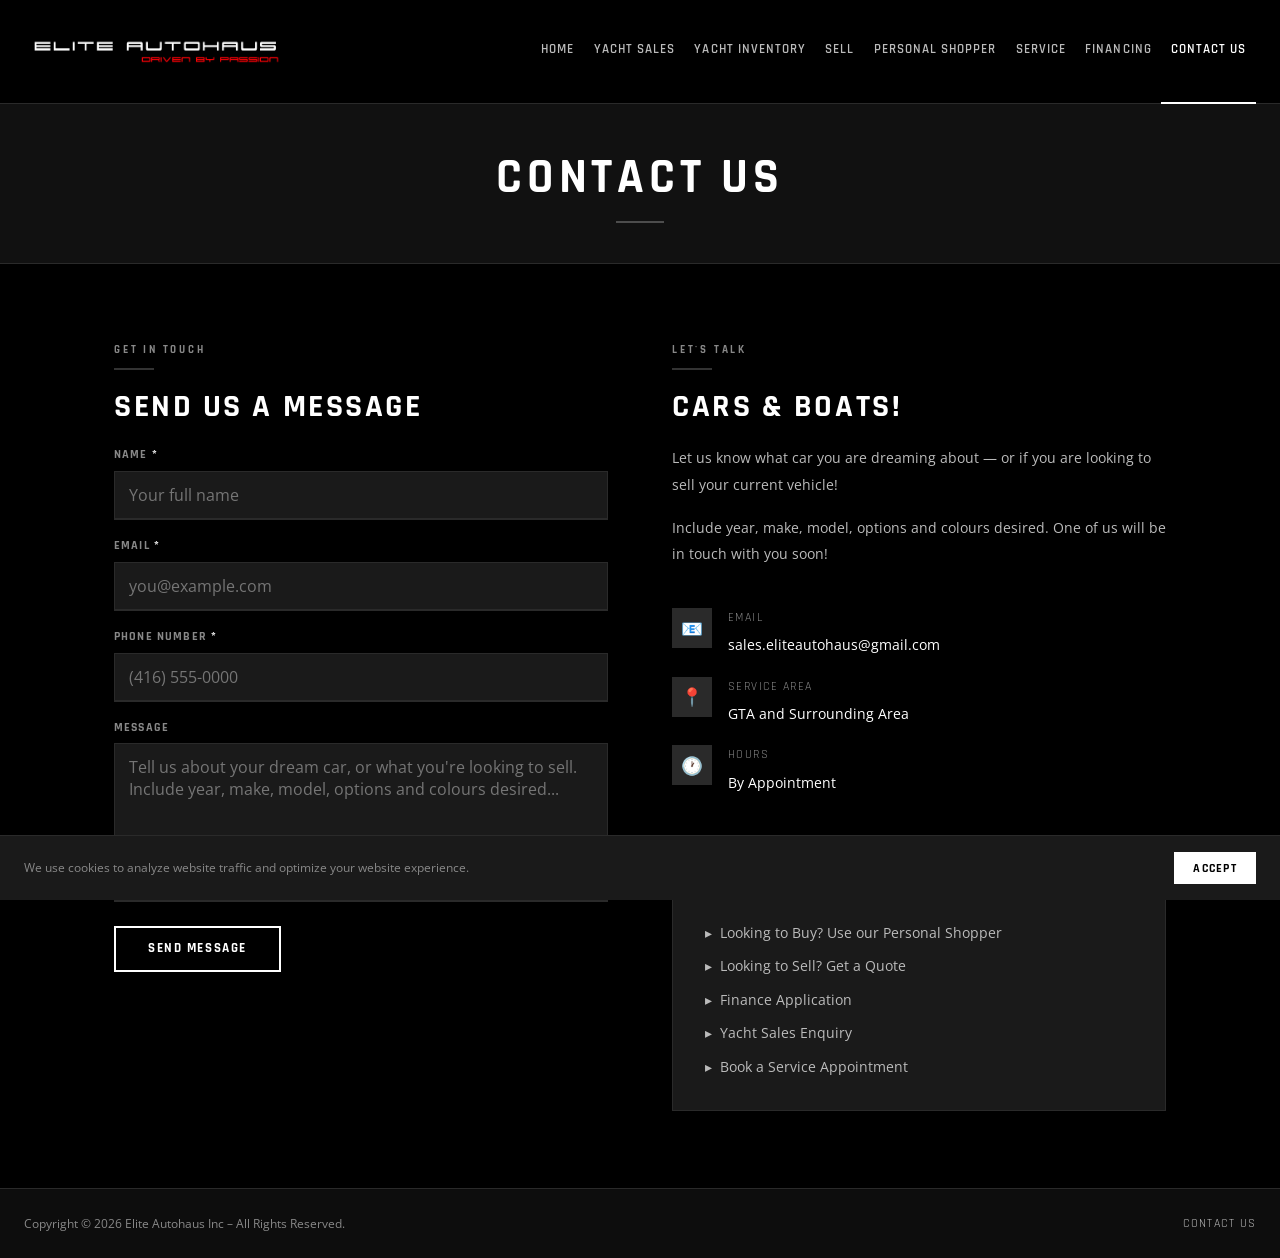
==== commit 24b701b1: "Add files via upload" ====
--- a/contact-us.html
+++ b/contact-us.html
@@ -50,19 +50,19 @@
         <form id="contact-form" method="POST">
           <div class="form-group">
             <label>Name <span>*</span></label>
-            <input type="text" required placeholder="Your full name" />
+            <input type="text" name="name" required placeholder="Your full name" autocomplete="name" />
           </div>
           <div class="form-group">
             <label>Email <span>*</span></label>
-            <input type="email" required placeholder="you@example.com" />
+            <input type="email" name="email" required placeholder="you@example.com" autocomplete="email" />
           </div>
           <div class="form-group">
             <label>Phone Number <span>*</span></label>
-            <input type="tel" required placeholder="(416) 555-0000" />
+            <input type="tel" name="phone" required placeholder="(416) 555-0000" autocomplete="tel" />
           </div>
           <div class="form-group">
             <label>Message</label>
-            <textarea rows="6" placeholder="Tell us about your dream car, or what you're looking to sell. Include year, make, model, options and colours desired..."></textarea>
+            <textarea name="message" rows="6" placeholder="Tell us about your dream car, or what you're looking to sell. Include year, make, model, options and colours desired..."></textarea>
           </div>
           <button type="submit" class="btn btn-red" id="contact-submit-btn">Send Message</button>
         </form>
--- a/style.css
+++ b/style.css
@@ -1,16 +1,50 @@
 /* =========================================
    ELITE AUTOHAUS — GLOBAL STYLES
-   Black & White — Driven By Passion
    ========================================= */
-
 @import url('https://fonts.googleapis.com/css2?family=Rajdhani:wght@400;500;600;700&family=Open+Sans:wght@300;400;600&display=swap');
 
 *, *::before, *::after { box-sizing: border-box; margin: 0; padding: 0; }
 
-/* Safe image baseline — overridden where needed */
-img {
-  max-width: 100%;
-  display: block;
+/* Global image rule — ONLY for images that are NOT inside a cover container */
+img { display: block; max-width: 100%; }
+
+/* ══ COVER IMAGE SYSTEM ══════════════════
+   Use .img-cover-wrap + img inside it.
+   Works everywhere, no distortion ever.
+   The wrap sets size; img fills it.
+═══════════════════════════════════════ */
+.img-cover-wrap {
+  position: relative;
+  overflow: hidden;
+  background: #111;
+  /* width is set by parent; height by padding-top below */
+}
+.img-cover-wrap img {
+  position: absolute !important;
+  top: 0 !important;
+  left: 0 !important;
+  width: 100% !important;
+  height: 100% !important;
+  object-fit: cover !important;
+  object-position: center !important;
+  max-width: none !important;
+  display: block !important;
+}
+/* Aspect ratio variants */
+.ratio-hero   { padding-top: clamp(260px, 55vw, 580px); } /* fixed px height for heroes */
+.ratio-4-3    { padding-top: 75%; }
+.ratio-16-9   { padding-top: 56.25%; }
+.ratio-3-2    { padding-top: 66.66%; }
+
+/* Hero overlay sits on top of .img-cover-wrap */
+.hero-overlay-inner {
+  position: absolute;
+  inset: 0;
+  background: linear-gradient(to bottom, rgba(0,0,0,0.05) 0%, rgba(0,0,0,0.75) 100%);
+  display: flex;
+  align-items: flex-end;
+  padding: clamp(1.2rem, 4vw, 3rem);
+  z-index: 2;
 }
 
 :root {
@@ -22,24 +56,18 @@
   --muted:      #888888;
   --light:      #bbbbbb;
   --white:      #ffffff;
-  --nav-h:      80px;
+  --nav-h:      104px;
 }
 
 html { scroll-behavior: smooth; -webkit-text-size-adjust: 100%; }
-
 body {
   font-family: 'Open Sans', sans-serif;
-  background: var(--black);
-  color: var(--white);
-  font-size: 15px;
-  line-height: 1.75;
-  min-height: 100vh;
-  overflow-x: hidden;
-}
-
-/* ══════════════════════════════════════
-   HEADER & NAV
-══════════════════════════════════════ */
+  background: var(--black); color: var(--white);
+  font-size: 15px; line-height: 1.75;
+  min-height: 100vh; overflow-x: hidden;
+}
+
+/* ══ HEADER ═══════════════════════════ */
 header {
   position: sticky; top: 0; z-index: 200;
   background: var(--black); border-bottom: 1px solid var(--dark3);
@@ -47,12 +75,12 @@
   justify-content: space-between; padding: 0 1.5rem;
 }
 .logo-wrap { display: flex; align-items: center; text-decoration: none; flex-shrink: 0; }
-.logo-wrap img { height: 64px; width: auto; }
+.logo-wrap img { height: 83px; width: auto; display: block; }
 
 nav { display: flex; align-items: center; }
 nav a {
   color: var(--light); text-decoration: none;
-  font-family: 'Rajdhani', sans-serif; font-size: 0.75rem;
+  font-family: 'Rajdhani', sans-serif; font-size: 0.82rem;
   font-weight: 600; letter-spacing: 0.08em; text-transform: uppercase;
   padding: 0 0.6rem; height: var(--nav-h); display: flex; align-items: center;
   border-bottom: 2px solid transparent; white-space: nowrap;
@@ -71,7 +99,7 @@
   display: none; flex-direction: column;
   background: var(--near-black); border-top: 1px solid var(--dark3);
   position: fixed; top: var(--nav-h); left: 0; right: 0; z-index: 199;
-  max-height: calc(100vh - var(--nav-h)); overflow-y: auto; -webkit-overflow-scrolling: touch;
+  max-height: calc(100vh - var(--nav-h)); overflow-y: auto;
 }
 .mobile-nav.open { display: flex; }
 .mobile-nav a {
@@ -84,9 +112,7 @@
 }
 .mobile-nav a:active { background: var(--dark2); color: var(--white); }
 
-/* ══════════════════════════════════════
-   HERO BANNERS — images always fill, never distort
-══════════════════════════════════════ */
+/* ══ PAGE HERO ═════════════════════════ */
 .page-hero {
   background: var(--dark); border-bottom: 1px solid var(--dark3);
   padding: 3rem 1.5rem 2.5rem; text-align: center;
@@ -98,31 +124,28 @@
 }
 .red-bar { width: 48px; height: 2px; background: var(--white); margin: 1rem auto 0; opacity: 0.25; }
 
-/* Full-width photo hero */
+/* ══ FULL HERO (photo background) ══════ */
 .hero-full {
-  position: relative; width: 100%;
-  height: clamp(260px, 55vw, 580px);
-  background: var(--dark); overflow: hidden;
-}
-/* The image — absolutely fills the container with cover */
-.hero-full > img {
-  position: absolute !important;
-  inset: 0 !important;
-  width: 100% !important;
-  height: 100% !important;
-  object-fit: cover !important;
-  object-position: center !important;
-  opacity: 0.55 !important;
-  max-width: none !important; /* override the global max-width:100% */
-}
-/* Hide if src is empty or not set */
-.hero-full > img:not([src]), .hero-full > img[src=""] { display: none !important; }
+  position: relative;
+  width: 100%;
+  background: var(--dark);
+}
+/* The .img-cover-wrap inside .hero-full acts as the image container */
+.hero-full .img-cover-wrap {
+  width: 100%;
+}
+.hero-full .img-cover-wrap img { opacity: 0.55; }
+/* Hide image if src empty */
+.hero-full .img-cover-wrap img[src=""] { display: none; }
+/* The text overlay */
 .hero-full-overlay {
-  position: absolute; inset: 0; z-index: 1;
-  background: linear-gradient(to bottom, rgba(0,0,0,0.1) 0%, rgba(0,0,0,0.75) 100%);
+  position: absolute; inset: 0; z-index: 2;
+  background: linear-gradient(to bottom, rgba(0,0,0,0.05) 0%, rgba(0,0,0,0.75) 100%);
   display: flex; align-items: flex-end;
   padding: clamp(1.2rem, 4vw, 3rem);
-}
+  pointer-events: none;
+}
+.hero-full-text { pointer-events: auto; }
 .hero-full-text h1 {
   font-family: 'Rajdhani', sans-serif; font-size: clamp(1.6rem, 5vw, 3.5rem);
   font-weight: 700; letter-spacing: 0.1em; text-transform: uppercase;
@@ -133,9 +156,7 @@
   letter-spacing: 0.18em; text-transform: uppercase; color: var(--light); margin-top: 0.4rem;
 }
 
-/* ══════════════════════════════════════
-   LAYOUT
-══════════════════════════════════════ */
+/* ══ LAYOUT ════════════════════════════ */
 .wrapper { max-width: 1100px; margin: 0 auto; padding: 0 1.5rem; }
 .section { padding: clamp(2.5rem, 6vw, 5rem) 0; }
 .section-dark    { background: var(--dark); }
@@ -144,126 +165,52 @@
 .grid-2 { display: grid; grid-template-columns: 1fr 1fr; gap: 1.5rem; }
 .grid-3 { display: grid; grid-template-columns: repeat(3, 1fr); gap: 1.5rem; }
 
-/* ══════════════════════════════════════
-   TYPOGRAPHY
-══════════════════════════════════════ */
-.section-label {
-  font-family: 'Rajdhani', sans-serif; font-size: 0.7rem; font-weight: 700;
-  letter-spacing: 0.25em; text-transform: uppercase; color: var(--muted); margin-bottom: 0.5rem;
-}
-h2.section-title {
-  font-family: 'Rajdhani', sans-serif; font-size: clamp(1.5rem, 4vw, 2rem);
-  font-weight: 700; letter-spacing: 0.08em; text-transform: uppercase;
-  color: var(--white); line-height: 1.15; margin-bottom: 1.2rem;
-}
-h3.sub-title {
-  font-family: 'Rajdhani', sans-serif; font-size: 1.2rem; font-weight: 600;
-  letter-spacing: 0.08em; text-transform: uppercase; color: var(--white); margin-bottom: 0.8rem;
-}
+/* ══ TYPOGRAPHY ════════════════════════ */
+.section-label { font-family: 'Rajdhani', sans-serif; font-size: 0.7rem; font-weight: 700; letter-spacing: 0.25em; text-transform: uppercase; color: var(--muted); margin-bottom: 0.5rem; }
+h2.section-title { font-family: 'Rajdhani', sans-serif; font-size: clamp(1.5rem, 4vw, 2rem); font-weight: 700; letter-spacing: 0.08em; text-transform: uppercase; color: var(--white); line-height: 1.15; margin-bottom: 1.2rem; }
+h3.sub-title { font-family: 'Rajdhani', sans-serif; font-size: 1.2rem; font-weight: 600; letter-spacing: 0.08em; text-transform: uppercase; color: var(--white); margin-bottom: 0.8rem; }
 .body-text { color: var(--light); font-size: 0.9rem; line-height: 1.85; max-width: 760px; }
 .body-text p { margin-bottom: 1rem; }
 .body-text strong { color: var(--white); font-weight: 600; }
 .red-divider { width: 40px; height: 2px; background: var(--white); opacity: 0.2; margin-bottom: 1.2rem; }
 
-/* ══════════════════════════════════════
-   BUTTONS
-══════════════════════════════════════ */
-.btn {
-  display: inline-block; text-decoration: none;
-  font-family: 'Rajdhani', sans-serif; font-weight: 700;
-  letter-spacing: 0.12em; text-transform: uppercase;
-  padding: 0.8rem 2rem; font-size: 0.82rem;
-  transition: all 0.2s; cursor: pointer; border: none;
-  -webkit-tap-highlight-color: transparent; touch-action: manipulation;
-}
-.btn-red     { background: transparent; color: var(--white); border: 2px solid var(--white); }
-.btn-outline { background: transparent; color: var(--white); border: 2px solid var(--white); }
+/* ══ BUTTONS ═══════════════════════════ */
+.btn { display: inline-block; text-decoration: none; font-family: 'Rajdhani', sans-serif; font-weight: 700; letter-spacing: 0.12em; text-transform: uppercase; padding: 0.8rem 2rem; font-size: 0.82rem; transition: all 0.2s; cursor: pointer; border: none; -webkit-tap-highlight-color: transparent; touch-action: manipulation; }
+.btn-red, .btn-outline { background: transparent; color: var(--white); border: 2px solid var(--white); }
 .btn-red:hover, .btn-red:active, .btn-outline:hover, .btn-outline:active { background: var(--white); color: var(--black); }
 
-/* ══════════════════════════════════════
-   CARDS
-══════════════════════════════════════ */
-.card {
-  background: var(--dark2); border: 1px solid var(--dark3);
-  border-top: 2px solid rgba(255,255,255,0.15);
-  padding: clamp(1.5rem, 4vw, 2.5rem);
-}
+/* ══ CARDS ══════════════════════════════ */
+.card { background: var(--dark2); border: 1px solid var(--dark3); border-top: 2px solid rgba(255,255,255,0.15); padding: clamp(1.5rem, 4vw, 2.5rem); }
 .card h3 { font-family: 'Rajdhani', sans-serif; font-size: 1.3rem; font-weight: 700; letter-spacing: 0.08em; text-transform: uppercase; color: var(--white); margin-bottom: 0.8rem; }
 .card p { color: var(--light); font-size: 0.88rem; line-height: 1.8; margin-bottom: 1rem; }
 
-/* ══════════════════════════════════════
-   FORMS
-══════════════════════════════════════ */
+/* ══ FORMS ══════════════════════════════ */
 .form-wrap { max-width: 700px; width: 100%; }
 .form-grid { display: grid; grid-template-columns: 1fr 1fr; gap: 1rem; }
 .form-group { margin-bottom: 1rem; }
 .form-group.full { grid-column: 1 / -1; }
-.form-group label {
-  display: block; font-family: 'Rajdhani', sans-serif; font-size: 0.72rem;
-  font-weight: 700; letter-spacing: 0.1em; text-transform: uppercase;
-  color: var(--muted); margin-bottom: 0.35rem;
-}
+.form-group label { display: block; font-family: 'Rajdhani', sans-serif; font-size: 0.72rem; font-weight: 700; letter-spacing: 0.1em; text-transform: uppercase; color: var(--muted); margin-bottom: 0.35rem; }
 .form-group label span { color: var(--white); }
-.form-group input, .form-group textarea, .form-group select {
-  width: 100%; background: var(--dark2); border: 1px solid var(--dark3);
-  border-bottom: 2px solid var(--dark3); color: var(--white);
-  font-family: 'Open Sans', sans-serif; font-size: 1rem;
-  padding: 0.75rem 0.9rem; outline: none; transition: border-color 0.2s;
-  -webkit-appearance: none; border-radius: 0;
-}
+.form-group input, .form-group textarea, .form-group select { width: 100%; background: var(--dark2); border: 1px solid var(--dark3); border-bottom: 2px solid var(--dark3); color: var(--white); font-family: 'Open Sans', sans-serif; font-size: 1rem; padding: 0.75rem 0.9rem; outline: none; transition: border-color 0.2s; -webkit-appearance: none; border-radius: 0; }
 .form-group input:focus, .form-group textarea:focus, .form-group select:focus { border-bottom-color: var(--white); }
 .form-group textarea { resize: vertical; min-height: 100px; }
 
-/* ══════════════════════════════════════
-   MISC COMPONENTS
-══════════════════════════════════════ */
+/* ══ MISC ═══════════════════════════════ */
 .feature-list { list-style: none; margin: 1.2rem 0; }
 .feature-list li { color: var(--light); font-size: 0.88rem; padding: 0.5rem 0; border-bottom: 1px solid var(--dark3); display: flex; align-items: flex-start; gap: 0.6rem; }
 .feature-list li::before { content: '▸'; color: var(--white); opacity: 0.4; flex-shrink: 0; margin-top: 2px; }
-
 .step-box { background: var(--dark2); border: 1px solid var(--dark3); padding: 1.8rem; }
 .step-num { font-family: 'Rajdhani', sans-serif; font-size: 2.5rem; font-weight: 700; color: var(--white); opacity: 0.12; line-height: 1; margin-bottom: 0.5rem; }
 .step-box h3 { font-family: 'Rajdhani', sans-serif; font-size: 1.05rem; font-weight: 700; letter-spacing: 0.1em; text-transform: uppercase; color: var(--white); margin-bottom: 0.7rem; }
 .step-box p { color: var(--light); font-size: 0.88rem; line-height: 1.75; }
 
-.service-tile { background: var(--dark2); border: 1px solid var(--dark3); padding: 1.8rem; text-align: center; }
-.service-tile .service-icon { font-size: 2.2rem; margin-bottom: 0.8rem; }
-.service-tile h3 { font-family: 'Rajdhani', sans-serif; font-size: 1rem; font-weight: 700; letter-spacing: 0.1em; text-transform: uppercase; color: var(--white); margin-bottom: 0.4rem; }
-.service-tile p { color: var(--muted); font-size: 0.82rem; }
-
-/* ══════════════════════════════════════
-   INVENTORY GRID — images always fill correctly
-══════════════════════════════════════ */
+/* ══ INVENTORY GRID ═════════════════════ */
 .inventory-grid { display: grid; grid-template-columns: repeat(3, 1fr); gap: 1.2rem; }
-.inv-card {
-  background: var(--dark2); border: 1px solid var(--dark3);
-  overflow: hidden; text-decoration: none; display: block;
-  transition: border-color 0.2s; -webkit-tap-highlight-color: transparent;
-}
+.inv-card { background: var(--dark2); border: 1px solid var(--dark3); overflow: hidden; text-decoration: none; display: block; transition: border-color 0.2s; -webkit-tap-highlight-color: transparent; }
 .inv-card:hover, .inv-card:active { border-color: rgba(255,255,255,0.4); }
-
-/* Wrapper holds the aspect ratio — image fills it */
-.inv-card-img-wrap {
-  position: relative;
-  width: 100%;
-  padding-top: 75%; /* 4:3 ratio — height = 75% of width */
-  overflow: hidden;
-  background: var(--dark3);
-}
-.inv-card-img-wrap img {
-  position: absolute;
-  inset: 0;
-  width: 100% !important;
-  height: 100% !important;
-  object-fit: cover !important;
-  object-position: center !important;
-  max-width: none !important;
-  filter: brightness(0.85);
-  transition: filter 0.3s;
-}
-.inv-card:hover .inv-card-img-wrap img,
-.inv-card:active .inv-card-img-wrap img { filter: brightness(1); }
-
+/* Use the .img-cover-wrap system */
+.inv-card .img-cover-wrap { filter: brightness(0.85); transition: filter 0.3s; }
+.inv-card:hover .img-cover-wrap, .inv-card:active .img-cover-wrap { filter: brightness(1); }
 .inv-card-info { padding: 0.9rem 1rem; }
 .inv-card-info h3 { font-family: 'Rajdhani', sans-serif; font-size: 0.95rem; font-weight: 700; letter-spacing: 0.04em; color: var(--white); text-transform: uppercase; line-height: 1.3; margin-bottom: 0.25rem; }
 .inv-card-info .price { color: var(--white); font-family: 'Rajdhani', sans-serif; font-size: 1rem; font-weight: 700; }
@@ -271,112 +218,70 @@
 .inv-tag.sold { background: rgba(255,80,80,0.12); border-color: rgba(255,80,80,0.25); color: #ff9999; }
 .inv-tag.coming-soon { background: rgba(255,255,255,0.04); border-color: rgba(255,255,255,0.1); color: var(--muted); }
 
-/* ══════════════════════════════════════
-   FOOTER, COOKIE, ADMIN
-══════════════════════════════════════ */
-footer {
-  background: var(--near-black); border-top: 1px solid var(--dark3);
-  padding: 1.5rem; display: flex; align-items: center;
-  justify-content: space-between; flex-wrap: wrap; gap: 0.75rem;
-}
+/* ══ HOME GALLERY ROW ══════════════════ */
+.home-gallery-grid { display: grid; grid-template-columns: repeat(3, 1fr); gap: 0.75rem; }
+.home-gallery-grid .img-cover-wrap { opacity: 0.85; }
+
+/* ══ SERVICE TILES ══════════════════════ */
+.svc-grid { display: grid; grid-template-columns: repeat(3, 1fr); gap: 1.5rem; }
+.svc-tile { background: var(--dark2); border: 1px solid var(--dark3); overflow: hidden; display: flex; flex-direction: column; }
+.svc-tile .img-cover-wrap { opacity: 0.9; }
+/* Emoji fallback — shown when no image uploaded */
+.svc-tile-fallback {
+  position: absolute;
+  inset: 0;
+  display: flex;
+  align-items: center;
+  justify-content: center;
+  font-size: 3rem;
+  background: var(--dark3);
+  z-index: 0;
+}
+/* Real image sits on top of fallback */
+.img-cover-wrap img { z-index: 1; }
+.svc-info { padding: 1.4rem 1.2rem; text-align: center; }
+.svc-info h3 { font-family: 'Rajdhani', sans-serif; font-size: 1.1rem; font-weight: 700; letter-spacing: 0.1em; text-transform: uppercase; color: var(--white); margin-bottom: 0.6rem; }
+.svc-info p { color: var(--muted); font-size: 0.84rem; line-height: 1.65; }
+
+/* ══ FOOTER, COOKIE, ADMIN ══════════════ */
+footer { background: var(--near-black); border-top: 1px solid var(--dark3); padding: 1.5rem; display: flex; align-items: center; justify-content: space-between; flex-wrap: wrap; gap: 0.75rem; }
 footer p { color: var(--muted); font-size: 0.72rem; }
 footer a { color: var(--light); font-family: 'Rajdhani', sans-serif; font-size: 0.76rem; letter-spacing: 0.1em; text-transform: uppercase; text-decoration: none; }
 footer a:hover { color: var(--white); }
-
-.cookie-bar {
-  position: fixed; bottom: 0; left: 0; right: 0;
-  background: var(--dark2); border-top: 1px solid var(--dark3);
-  padding: 1rem 1.5rem; display: flex; align-items: center;
-  justify-content: space-between; gap: 1rem; z-index: 1000; flex-wrap: wrap;
-}
+.cookie-bar { position: fixed; bottom: 0; left: 0; right: 0; background: var(--dark2); border-top: 1px solid var(--dark3); padding: 1rem 1.5rem; display: flex; align-items: center; justify-content: space-between; gap: 1rem; z-index: 1000; flex-wrap: wrap; }
 .cookie-bar p { color: var(--muted); font-size: 0.76rem; line-height: 1.5; flex: 1; min-width: 200px; }
-.cookie-bar button {
-  background: var(--white); color: var(--black); border: none;
-  padding: 0.5rem 1.2rem; font-family: 'Rajdhani', sans-serif;
-  font-size: 0.78rem; font-weight: 700; letter-spacing: 0.1em; text-transform: uppercase;
-  cursor: pointer; flex-shrink: 0; -webkit-tap-highlight-color: transparent;
-}
-
-.admin-badge {
-  position: fixed; bottom: 1rem; right: 1rem;
-  width: 28px; height: 28px; display: flex; align-items: center; justify-content: center;
-  background: transparent; color: rgba(255,255,255,0.12);
-  border: 1px solid rgba(255,255,255,0.07); font-size: 0.85rem;
-  text-decoration: none; z-index: 300; border-radius: 50%; transition: all 0.3s;
-}
+.cookie-bar button { background: var(--white); color: var(--black); border: none; padding: 0.5rem 1.2rem; font-family: 'Rajdhani', sans-serif; font-size: 0.78rem; font-weight: 700; letter-spacing: 0.1em; text-transform: uppercase; cursor: pointer; flex-shrink: 0; }
+.admin-badge { position: fixed; bottom: 1rem; right: 1rem; width: 28px; height: 28px; display: flex; align-items: center; justify-content: center; background: transparent; color: rgba(255,255,255,0.12); border: 1px solid rgba(255,255,255,0.07); font-size: 0.85rem; text-decoration: none; z-index: 300; border-radius: 50%; transition: all 0.3s; }
 .admin-badge:hover, .admin-badge:active { color: rgba(255,255,255,0.7); border-color: rgba(255,255,255,0.3); background: rgba(255,255,255,0.05); }
 
-/* ══════════════════════════════════════
-   GALLERY (home page bottom row)
-══════════════════════════════════════ */
-.home-gallery-grid {
-  display: grid;
-  grid-template-columns: repeat(3, 1fr);
-  gap: 0.75rem;
-}
-/* Each gallery cell holds its aspect ratio */
-.home-gallery-cell {
-  position: relative;
-  width: 100%;
-  padding-top: 75%; /* 4:3 */
-  overflow: hidden;
-  background: var(--dark3);
-}
-.home-gallery-cell img {
-  position: absolute !important;
-  inset: 0 !important;
-  width: 100% !important;
-  height: 100% !important;
-  object-fit: cover !important;
-  object-position: center !important;
-  max-width: none !important;
-  opacity: 0.85;
-}
-
-/* ══════════════════════════════════════
-   RESPONSIVE — TABLET ≤ 900px
-══════════════════════════════════════ */
+/* ══ RESPONSIVE ════════════════════════ */
 @media (max-width: 900px) {
-  nav { display: none; }
-  .hamburger { display: flex; }
-  .logo-wrap img { height: 54px; }
-  :root { --nav-h: 70px; }
+  nav { display: none; } .hamburger { display: flex; }
+  .logo-wrap img { height: 54px; } :root { --nav-h: 78px; }
   .grid-2 { grid-template-columns: 1fr; }
   .grid-3 { grid-template-columns: 1fr 1fr; }
   .inventory-grid { grid-template-columns: 1fr 1fr; }
+  .svc-grid { grid-template-columns: 1fr 1fr; }
   .form-grid { grid-template-columns: 1fr 1fr; }
-  .home-gallery-grid { grid-template-columns: 1fr 1fr 1fr; }
-}
-
-/* ══════════════════════════════════════
-   RESPONSIVE — MOBILE ≤ 600px
-══════════════════════════════════════ */
+  .home-gallery-grid { grid-template-columns: repeat(3,1fr); }
+}
 @media (max-width: 600px) {
   :root { --nav-h: 62px; }
-  header { padding: 0 1rem; }
-  .logo-wrap img { height: 44px; }
-  .wrapper { padding: 0 1rem; }
-  .section { padding: 2.5rem 0; }
-  .hero-full-overlay { padding: 1.2rem; }
+  header { padding: 0 1rem; } .logo-wrap img { height: 44px; }
+  .wrapper { padding: 0 1rem; } .section { padding: 2.5rem 0; }
   .page-hero { padding: 2rem 1rem 1.8rem; }
   .grid-2, .grid-3 { grid-template-columns: 1fr; gap: 1rem; }
   .inventory-grid { grid-template-columns: 1fr 1fr; gap: 0.75rem; }
+  .svc-grid { grid-template-columns: 1fr; }
   .home-gallery-grid { grid-template-columns: 1fr; }
   .form-grid { grid-template-columns: 1fr; }
   .form-group { margin-bottom: 0.85rem; }
-  .card { padding: 1.2rem; }
-  .card h3 { font-size: 1.1rem; }
+  .card { padding: 1.2rem; } .card h3 { font-size: 1.1rem; }
   .btn { display: block; text-align: center; width: 100%; }
   footer { flex-direction: column; text-align: center; padding: 1.2rem 1rem; }
-  .cookie-bar { flex-direction: column; padding: 1rem; }
-  .cookie-bar button { width: 100%; }
+  .cookie-bar { flex-direction: column; padding: 1rem; } .cookie-bar button { width: 100%; }
   h2.section-title { font-size: 1.5rem; }
 }
-
-/* ══════════════════════════════════════
-   RESPONSIVE — SMALL PHONES ≤ 380px
-══════════════════════════════════════ */
 @media (max-width: 380px) {
-  .inventory-grid { grid-template-columns: 1fr; }
-  .logo-wrap img { height: 38px; }
-}
+  .inventory-grid { grid-template-columns: 1fr; } .logo-wrap img { height: 38px; }
+}
